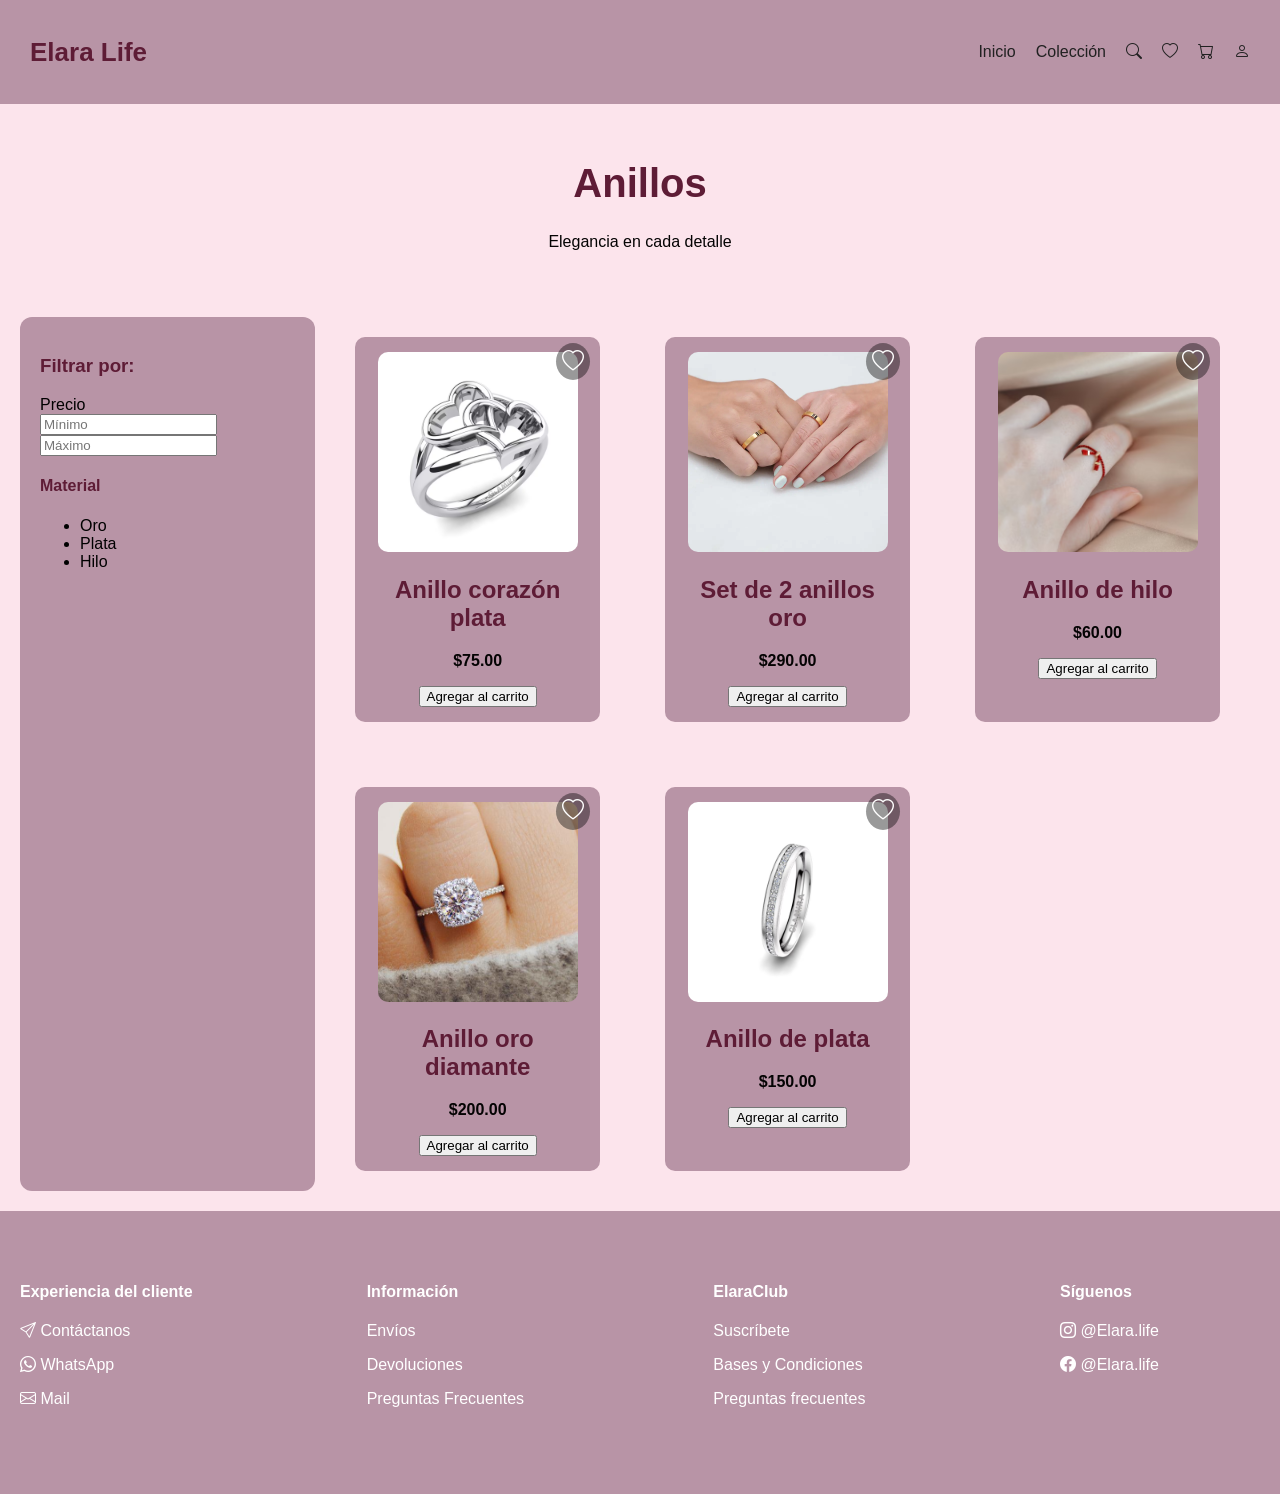
==== anillos.html @ c1ee2072 "Add files via upload" ====
<!DOCTYPE html>
<html lang="es">
<head>
<meta charset="UTF-8">
<meta name="viewport" content="width=device-width, initial-scale=1.0">
<title>Anillos – Elara Life</title>
<link rel="stylesheet" href="style.css">
<link rel="stylesheet" href="https://cdn.jsdelivr.net/npm/bootstrap-icons@1.11.1/font/bootstrap-icons.css">
</head>
<body>

<nav class="navbar">
    <h2 class="logo">Elara Life</h2>
    <ul class="menu">
        <li><a href="index.html">Inicio</a></li>
        <li><a href="coleccion.html">Colección</a></li>
        <li><a href="buscar.html"><i class="bi bi-search"></i></a></li>
        <li><a href="favoritos.html"><i class="bi bi-heart"></i></a></li>
        <li><a href="carrito.html"><i class="bi bi-cart"></i></a></li>
        <li><a href="perfil.html"><i class="bi bi-person"></i></a></li>
    </ul>
</nav>

<header class="header">
<h1>Anillos</h1>
<p class="sub">Elegancia en cada detalle</p>
</header>

<div class="container">
    <aside class="filtros">
        <h3>Filtrar por:</h3>
        <label>Precio</label>
        <div class="rango">
            <input type="number" placeholder="Mínimo">
            <input type="number" placeholder="Máximo">
        </div>
        <h4>Material</h4>
        <ul>
            <li>Oro</li>
            <li>Plata</li>
            <li>Hilo</li>
        </ul>
    </aside>

    <section class="productos">
        <div class="item" id="anillo1">
            <div class="favorito" onclick="toggleFavorito(this,'Anillo corazón plata','img/anillo1.avif','$75.00')">
                <i class="bi bi-heart"></i>
            </div>
            <img src="img/anillo1.avif">
            <h2>Anillo corazón plata</h2>
            <p class="precio">$75.00</p>
            <button onclick="agregarCarrito('Anillo corazón plata','img/anillo1.avif','$75.00')">Agregar al carrito</button>
        </div>
        <div class="item" id="anillo2">
            <div class="favorito" onclick="toggleFavorito(this,'Set de 2 anillos oro','img/anillo2.webp','$290.00')">
                <i class="bi bi-heart"></i>
            </div>
            <img src="img/anillo2.webp">
            <h2>Set de 2 anillos oro</h2>
            <p class="precio">$290.00</p>
            <button onclick="agregarCarrito('Set de 2 anillos oro','img/anillo2.webp','$290.00')">Agregar al carrito</button>
        </div>
        <div class="item" id="anillo3">
            <div class="favorito" onclick="toggleFavorito(this,'Anillo de hilo','img/anillo3.avif','$60.00')">
                <i class="bi bi-heart"></i>
            </div>
            <img src="img/anillo3.avif">
            <h2>Anillo de hilo</h2>
            <p class="precio">$60.00</p>
            <button onclick="agregarCarrito('Anillo de hilo','img/anillo3.avif','$60.00')">Agregar al carrito</button>
        </div>
        <div class="item" id="anillo4">
            <div class="favorito" onclick="toggleFavorito(this,'Anillo oro diamante','img/anillo4.jpg','$200.00')">
                <i class="bi bi-heart"></i>
            </div>
            <img src="img/anillo4.jpg">
            <h2>Anillo oro diamante</h2>
            <p class="precio">$200.00</p>
            <button onclick="agregarCarrito('Anillo oro diamante','img/anillo4.jpg','$200.00')">Agregar al carrito</button>
        </div>
        <div class="item" id="anillo5">
            <div class="favorito" onclick="toggleFavorito(this,'Anillo de plata','img/anillo5.avif','$150.00')">
                <i class="bi bi-heart"></i>
            </div>
            <img src="img/anillo5.avif">
            <h2>Anillo de plata</h2>
            <p class="precio">$150.00</p>
            <button onclick="agregarCarrito('Anillo de plata','img/anillo5.avif','$150.00')">Agregar al carrito</button>
        </div>
    </section>
</div>

<footer style="background:#b894a6; padding: 30px 0; color:white;">
<div class="container" style="display:flex; justify-content:space-between; flex-wrap:wrap;">
<div style="min-width:200px; margin-bottom:20px;">
<h4>Experiencia del cliente</h4>
<p><i class="bi bi-send"></i> Contáctanos</p>
<p><i class="bi bi-whatsapp"></i> WhatsApp</p>
<p><i class="bi bi-envelope"></i> Mail</p>
</div>
<div style="min-width:200px; margin-bottom:20px;">
<h4>Información</h4>
<p>Envíos</p>
<p>Devoluciones</p>
<p>Preguntas Frecuentes</p>
</div>
<div style="min-width:200px; margin-bottom:20px;">
<h4>ElaraClub</h4>
<p>Suscríbete</p>
<p>Bases y Condiciones</p>
<p>Preguntas frecuentes</p>
</div>
<div style="min-width:200px; margin-bottom:20px;">
<h4>Síguenos</h4>
<p><i class="bi bi-instagram"></i> @Elara.life</p>
<p><i class="bi bi-facebook"></i> @Elara.life</p>
</div>
</div>
</footer>

<script>
// Función para limpiar el precio y convertirlo a número
function limpiarPrecio(precioRaw) {
    return Number(
        precioRaw
            .toString()
            .replace(/[^0-9.]/g, "") // elimina $, MXN, comas y letras
    );
}

// Favoritos
function toggleFavorito(elemento, nombre, imagen, precio) {

    precio = limpiarPrecio(precio); // CORRECCIÓN

    let favoritos = JSON.parse(localStorage.getItem("favoritos")) || [];
    const index = favoritos.findIndex(p => p.nombre === nombre);

    if(index === -1){
        favoritos.push({nombre, imagen, precio});
        elemento.classList.add('fav-active');
    } else {
        favoritos.splice(index,1);
        elemento.classList.remove('fav-active');
    }
    localStorage.setItem("favoritos", JSON.stringify(favoritos));
}

// Carrito
function agregarCarrito(nombre, imagen, precio){

    precio = limpiarPrecio(precio); // CORRECCIÓN

    let carrito = JSON.parse(localStorage.getItem("carrito")) || [];
    carrito.push({nombre, imagen, precio});
    localStorage.setItem("carrito", JSON.stringify(carrito));
    alert(nombre + " agregado al carrito");
}

// Mantener estado favoritos al cargar
window.onload = ()=>{
    let favoritos = JSON.parse(localStorage.getItem("favoritos")) || [];
    document.querySelectorAll('.favorito').forEach(fav=>{
        const nombre = fav.getAttribute('onclick').match(/'(.+?)'/)[1];
        if(favoritos.some(p=>p.nombre===nombre)) fav.classList.add('fav-active');
    });
};
</script>


</body>
</html>
---- style.css ----
:root {
    --rosa-fondo: #FCE4EC;
    --rosa-claro: #b894a6;
    --rosa-fuerte: #5e1c36;
    --gris-oscuro: #040303;
    --gris: #616161;
    }

    body {
    margin: 0;
    font-family: Arial, sans-serif;
    background-color: var(--rosa-fondo);
    }

    .navbar {
    background-color: var(--rosa-claro);
    padding: 15px 30px;
    display: flex;
    justify-content: space-between;
    align-items: center;
    }

    .logo {
    color: var(--rosa-fuerte);
    font-weight: bold;
    font-size: 26px;
    }

    .menu {
    list-style: none;
    display: flex;
    gap: 20px;
    }

    .menu a {
    text-decoration: none;
    color: #212121;
    }

    .header, .home-header {
    text-align: center;
    padding: 30px;
    }

    .header h1, .home-header h1 {
    color: var(--rosa-fuerte);
    font-size: 40px;
    }

    .sub {
    color: var(--gris-oscuro);
    }

    .slogan {
    color: var(--gris);
    font-size: 18px;
    }

    .hero-img {
    width: 35%;
    margin-top: 20px;
    border-radius: 12px;
    }

    .categorias {
    display: flex;
    justify-content: center;
    gap: 20px;
    padding: 40px;
    }

    .cat-card {
    background-color: var(--rosa-claro);
    padding: 20px;
    border-radius: 10px;
    font-size: 20px;
    color: var(--rosa-fuerte);
    text-decoration: none;
    }

    .container {
    display: flex;
    padding: 20px;
    }

    .filtros {
    width: 22%;
    background-color: var(--rosa-claro);
    padding: 20px;
    border-radius: 12px;
    }

    .filtros h3,
    .filtros h4 {
    color: var(--rosa-fuerte);
    }

    .productos {
    width: 78%;
    display: grid;
    grid-template-columns: repeat(3, 1fr);
    gap: 25px;
    padding: 0 20px;
    }

    .item {
    background-color: var(--rosa-claro);
    padding: 15px;
    border-radius: 10px;
    text-align: center;
    }

    .item img {
    width: 50%;
    border-radius: 10px;
    }

    .item h2 {
    color: var(--rosa-fuerte);
    }

    .precio {
    color: var(--gris-oscuro);
    font-weight: bold;
    }

    .item {
    position: relative;
}

.favorito {
    position: absolute;
    top: 10px;
    right: 10px;
}

.favorito i {
    font-size: 22px;
    color: white;
    background: rgba(0,0,0,0.4);
    padding: 6px;
    border-radius: 50%;
    cursor: pointer;
    transition: 0.3s;
}

.favorito i:hover {
    color: red;
}
.favorito {
    position: absolute;
    top: 10px;
    right: 10px;
    cursor: pointer;
    font-size: 24px;
    color: gray;
    transition: color 0.3s;
}

.favorito.fav-active {
    color: red;
}
.favorito {
    position: absolute;
    top: 10px;
    right: 10px;
    cursor: pointer;
    color: #555; /* color por defecto */
    transition: color 0.3s;
}

.favorito.fav-active i {
    color: red; /* corazón rojo cuando está en favoritos */
}

.item {
    position: relative;
    margin: 20px;
    text-align: center;
}

.item img {
    width: 200px;
    height: 200px;
    object-fit: cover;
    border-radius: 10px;
}
.agregar-carrito {
    margin-top: 10px;
    padding: 5px 10px;
    background:#b894a6;
    color:white;
    border:none;
    cursor:pointer;
}
.agregar-carrito:hover {
    background:#9c788f;
}
.fav-active i { color: red; }

.agregar-carrito {
    margin-top: 10px;
    padding: 5px 10px;
    background:#b894a6;
    color:white;
    border:none;
    cursor:pointer;
}
.agregar-carrito:hover { background:#9c788f; }

.sugerencias {
    position:absolute;
    background:white;
    border:1px solid #ccc;
    max-height:150px;
    overflow-y:auto;
    width:200px;
    display:none;
    z-index:1000;
}
.sugerencias li {
    padding:5px;
    cursor:pointer;
}
.sugerencias li:hover { background:#f0f0f0; }
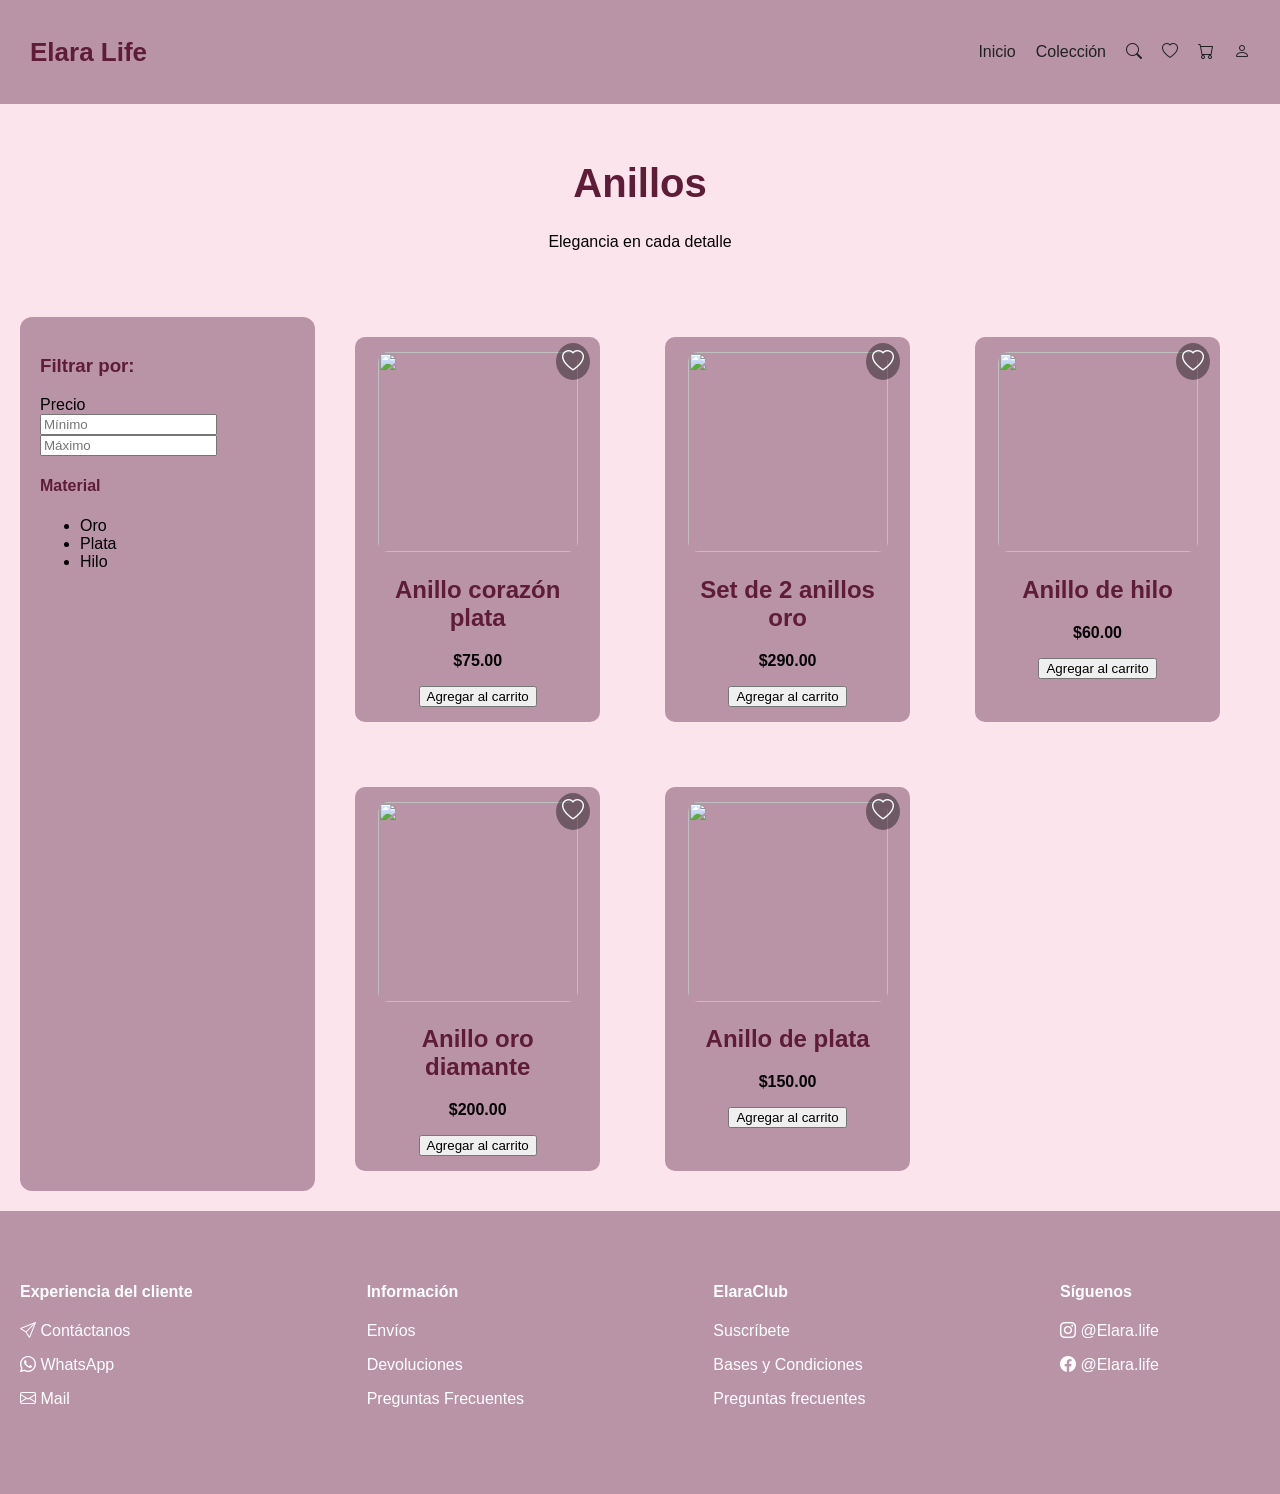
==== commit 9abc4c05: "Update anillos.html" ====
--- a/anillos.html
+++ b/anillos.html
@@ -47,7 +47,7 @@
             <div class="favorito" onclick="toggleFavorito(this,'Anillo corazón plata','img/anillo1.avif','$75.00')">
                 <i class="bi bi-heart"></i>
             </div>
-            <img src="img/anillo1.avif">
+            <img src="https://tiendacloud01dannakbr.blob.core.windows.net/imagenesdannabr/anillo1.avif">
             <h2>Anillo corazón plata</h2>
             <p class="precio">$75.00</p>
             <button onclick="agregarCarrito('Anillo corazón plata','img/anillo1.avif','$75.00')">Agregar al carrito</button>
@@ -56,7 +56,7 @@
             <div class="favorito" onclick="toggleFavorito(this,'Set de 2 anillos oro','img/anillo2.webp','$290.00')">
                 <i class="bi bi-heart"></i>
             </div>
-            <img src="img/anillo2.webp">
+            <img src="https://tiendacloud01dannakbr.blob.core.windows.net/imagenesdannabr/anillo2.webp">
             <h2>Set de 2 anillos oro</h2>
             <p class="precio">$290.00</p>
             <button onclick="agregarCarrito('Set de 2 anillos oro','img/anillo2.webp','$290.00')">Agregar al carrito</button>
@@ -65,7 +65,7 @@
             <div class="favorito" onclick="toggleFavorito(this,'Anillo de hilo','img/anillo3.avif','$60.00')">
                 <i class="bi bi-heart"></i>
             </div>
-            <img src="img/anillo3.avif">
+            <img src="https://tiendacloud01dannakbr.blob.core.windows.net/imagenesdannabr/anillo3.avif">
             <h2>Anillo de hilo</h2>
             <p class="precio">$60.00</p>
             <button onclick="agregarCarrito('Anillo de hilo','img/anillo3.avif','$60.00')">Agregar al carrito</button>
@@ -74,7 +74,7 @@
             <div class="favorito" onclick="toggleFavorito(this,'Anillo oro diamante','img/anillo4.jpg','$200.00')">
                 <i class="bi bi-heart"></i>
             </div>
-            <img src="img/anillo4.jpg">
+            <img src="https://tiendacloud01dannakbr.blob.core.windows.net/imagenesdannabr/anillo4.jpg">
             <h2>Anillo oro diamante</h2>
             <p class="precio">$200.00</p>
             <button onclick="agregarCarrito('Anillo oro diamante','img/anillo4.jpg','$200.00')">Agregar al carrito</button>
@@ -83,7 +83,7 @@
             <div class="favorito" onclick="toggleFavorito(this,'Anillo de plata','img/anillo5.avif','$150.00')">
                 <i class="bi bi-heart"></i>
             </div>
-            <img src="img/anillo5.avif">
+            <img src="https://tiendacloud01dannakbr.blob.core.windows.net/imagenesdannabr/anillo5.avif">
             <h2>Anillo de plata</h2>
             <p class="precio">$150.00</p>
             <button onclick="agregarCarrito('Anillo de plata','img/anillo5.avif','$150.00')">Agregar al carrito</button>
